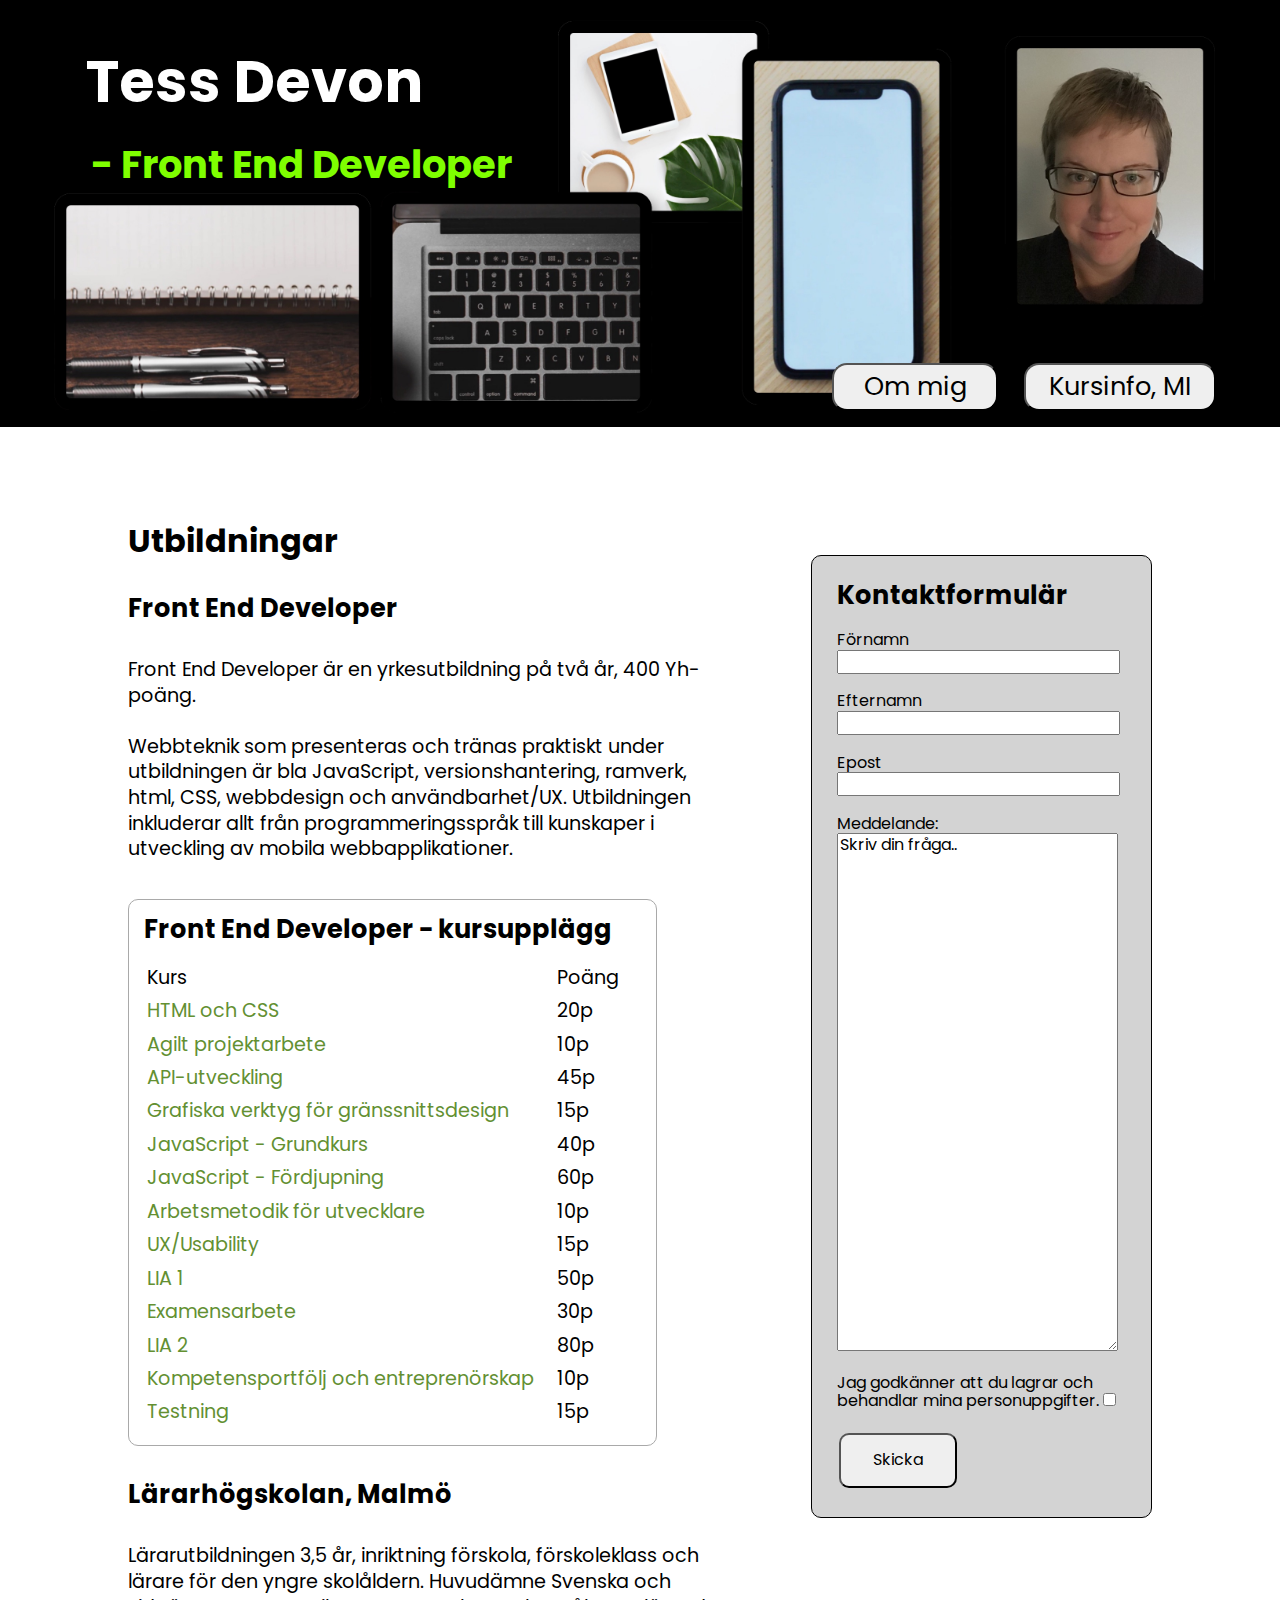
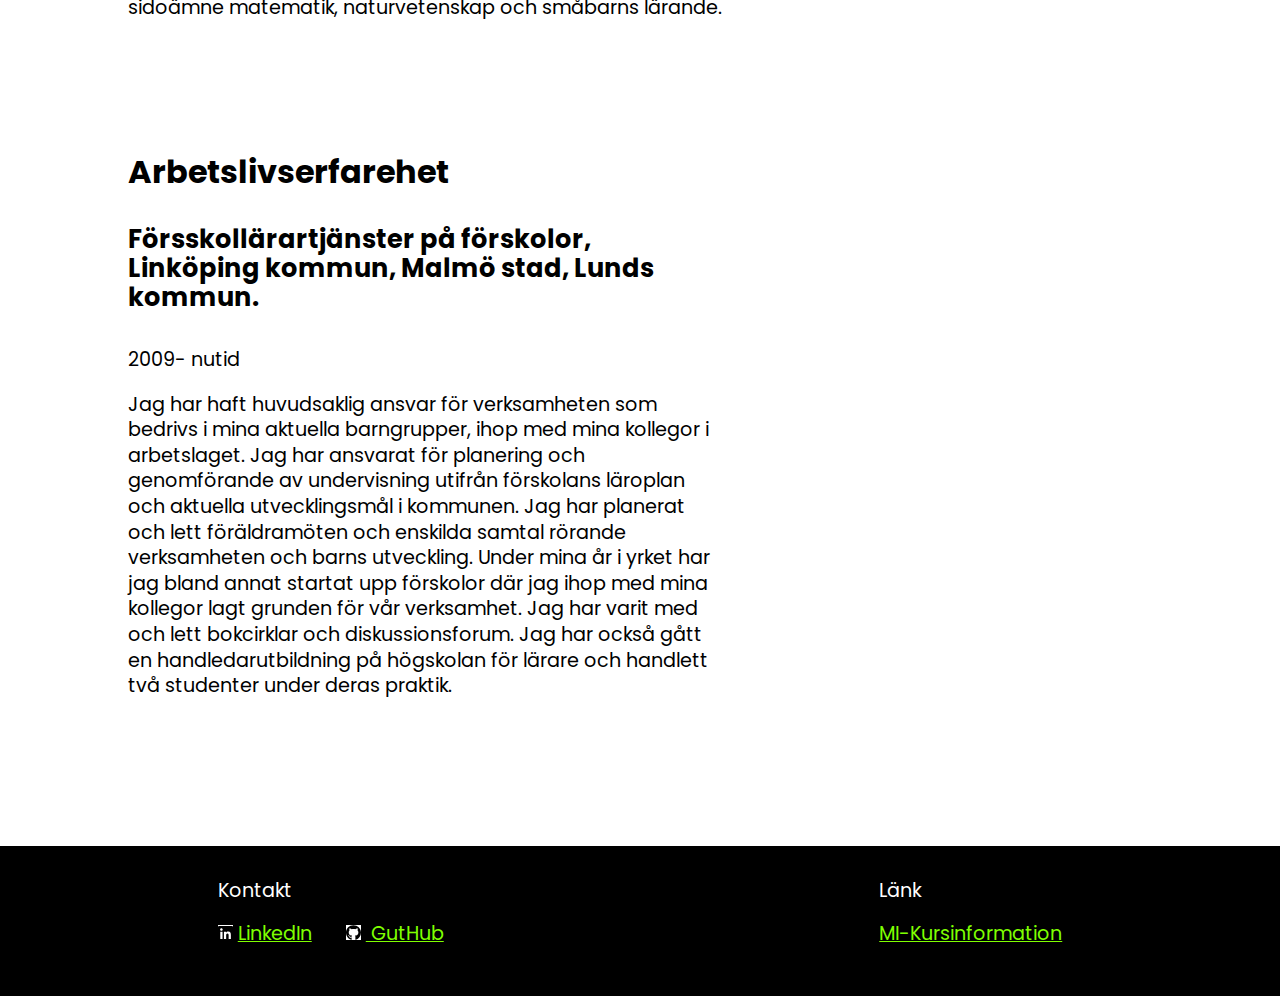
==== index.html @ 199be6f2 "My portfolio" ====
<!DOCTYPE html>
<html class="no-js" lang="sv" prefix="og: https://ogp.me/ns#">
  <head>
    <meta charset="utf-8">
    <title>Tess Devon - Front End Developer</title>
    <meta name="description" content="TessDevon-Front End Denveloper">
    <meta name="viewport" content="width=device-width, initial-scale=1">
    <meta name="robots" content="noindex,nofollow">

    <meta property="og:locale" content="sv">
    <meta property="og:title" content="Tess Devon - Front End Developer">
    <meta property="og:deskription" content="Front End Denveloper">
    <meta property="og:type" content="text">
    <!--<meta property="og:url" content="https://x.se">-->
    <meta property="og:image" content="img/TessDevonBanner1.jpg">

    <link rel="manifest" href="site.webmanifest">
    <link rel="apple-touch-icon" href="icon.png">
    <!-- Place favicon.ico in the root directory -->

    <link rel="stylesheet" href="css/main.css">

    <link rel="preconnect" href="https://fonts.googleapis.com">
    <link rel="preconnect" href="https://fonts.gstatic.com" crossorigin>
    <link rel="preconnect" href="https://fonts.googleapis.com">
    <link
      href="https://fonts.googleapis.com/css2?family=Poppins:ital,wght@0,100;0,200;0,400;0,600;1,200;1,300;1,400;1,600&display=swap"
      rel="stylesheet">
  </head>

  <body>
    <header>
      <div class="header_boarder">
        <h1>Tess Devon</h1>
        <h2 class="header_h2">- Front End Developer</h2>
      </div>
      <ul class="header_ul">
        <li>
          <form class="header_link1">
            <button class="header_button1" formaction="about.html">Om mig</button>
          </form>
        </li>
        <li>
          <form class="header_link2">
            <button class="header_button2" formaction="edu.html">Kursinfo, MI</button>
          </form>  
        </li>
      </ul>
    </header>
    <main class="grid-container">
      <section class="section_edu_work">
        <h3>Utbildningar</h3>
        <article>
          <h4>Front End Developer</h4>
          <p>
            Front End Developer är en yrkesutbildning på två år, 400 Yh-poäng.
            <br><br>
            Webbteknik som presenteras och tränas praktiskt under utbildningen
            är bla JavaScript, versionshantering, ramverk, html, CSS, webbdesign
            och användbarhet/UX. Utbildningen inkluderar allt från
            programmeringsspråk till kunskaper i utveckling av mobila
            webbapplikationer.
          </p>
          <br>
          <div class="table_div">
            <h4 class="table_h4">Front End Developer - kursupplägg</h4>
            <table>
              <thead>
                <tr class="thead_td">
                  <td>Kurs</td>
                  <td>Poäng</td>
                </tr>
              </thead>
              <tbody>
                <tr>
                  <td>
                    <a class="edu_links" href="edu.html#html">HTML och CSS</a>
                  </td>
                  <td>20p</td>
                </tr>
                <tr>
                  <td>
                    <a class="edu_links" href="edu.html#agilt"
                      >Agilt projektarbete</a
                    >
                  </td>
                  <td>10p</td>
                </tr>
                <tr>
                  <td>
                    <a class="edu_links" href="edu.html#api">API-utveckling</a>
                  </td>
                  <td>45p</td>
                </tr>
                <tr>
                  <td>
                    <a class="edu_links" href="edu.html#grafic"
                      >Grafiska verktyg för gränssnittsdesign</a
                    >
                  </td>
                  <td>15p</td>
                </tr>
                <tr>
                  <td>
                    <a class="edu_links" href="edu.html#java1"
                      >JavaScript - Grundkurs</a
                    >
                  </td>
                  <td>40p</td>
                </tr>
                <tr>
                  <td>
                    <a class="edu_links" href="edu.html#java2"
                      >JavaScript - Fördjupning</a
                    >
                  </td>
                  <td>60p</td>
                </tr>
                <tr>
                  <td>
                    <a class="edu_links" href="edu.html#methodology"
                      >Arbetsmetodik för utvecklare</a
                    >
                  </td>
                  <td>10p</td>
                </tr>
                <tr>
                  <td>
                    <a class="edu_links" href="edu.html#ux">UX/Usability</a>
                  </td>
                  <td>15p</td>
                </tr>
                <tr>
                  <td>
                    <a class="edu_links" href="edu.html#lia1">
                      LIA 1</a
                    ></td>
                  <td>50p</td>
                </tr>
                <tr>
                  <td>
                    <a class="edu_links" href="edu.html#exam">
                      Examensarbete</a
                      >
                  </td>
                  <td>30p</td>
                </tr>
                <tr>
                  <td><a class="edu_links" href="edu.html#lia2">
                    LIA 2</a
                    ></td>
                  <td>80p</td>
                </tr>
                <tr>
                  <td>
                    <a class="edu_links" href="edu.html#portfolio"
                      >Kompetensportfölj och entreprenörskap</a
                    >
                  </td>
                  <td>10p</td>
                </tr>
                <tr>
                  <td>
                    <a class="edu_links" href="edu.html#test">
                      Testning</a
                      >
                  </td>
                  <td>15p</td>
                </tr>
              </tbody>
            </table>
          </div>
          <br>
        </article>
        <article>
          <h4>Lärarhögskolan, Malmö</h4>
          <p>
            Lärarutbildningen 3,5 år, inriktning förskola, förskoleklass och
            lärare för den yngre skolåldern. Huvudämne Svenska och sidoämne
            matematik, naturvetenskap och småbarns lärande.
          </p>
        </article>
        <br>
        <h3>Arbetslivserfarehet</h3>
        <article>
          <h4>
            Försskollärartjänster på förskolor, Linköping kommun, Malmö stad,
            Lunds kommun.
          </h4>
          <p>2009- nutid</p>
          <p>
            Jag har haft huvudsaklig ansvar för verksamheten som bedrivs i mina
            aktuella barngrupper, ihop med mina kollegor i arbetslaget. Jag har
            ansvarat för planering och genomförande av undervisning utifrån
            förskolans läroplan och aktuella utvecklingsmål i kommunen. Jag har
            planerat och lett föräldramöten och enskilda samtal rörande
            verksamheten och barns utveckling. Under mina år i yrket har jag
            bland annat startat upp förskolor där jag ihop med mina kollegor
            lagt grunden för vår verksamhet. Jag har varit med och lett
            bokcirklar och diskussionsforum. Jag har också gått en
            handledarutbildning på högskolan för lärare och handlett två
            studenter under deras praktik.
          </p>
        </article>
      </section>

      <section class="contactform">
        <form action="x">
          <h2 class="form_h2">Kontaktformulär</h2>
          <label for="firstname">Förnamn</label><br>
          <input id="firstname" type="text" name="firstname" required>
          <br><br>
          <label for="surname">Efternamn</label> <br>
          <input id="surname" type="text" name="surname" required>
          <br><br>
          <label for="email">Epost</label> <br>
          <input id="email" type="email" name="email" required> <br><br>
          <label for="comment">Meddelande:</label> <br>
          <textarea id="comment" name="comment" required cols="20" rows="4">
Skriv din fråga..</textarea
          >
          <br><br>
          <label for="gdpr"
            >Jag godkänner att du lagrar och behandlar mina
            personuppgifter.</label
          >
          <input id="gdpr" type="checkbox" name="gdpr" required>
          <br><br>
          <input type="submit" value="Skicka">
        </form>
      </section>
    </main>

    <footer>
      <div>
        <p class="footer_text">Kontakt</p>
        <a
          id="linkedin"
          class="footer_link"
          href="https://www.linkedin.com/in/therese-hölén-420235251"
          >LinkedIn</a
        >
        <a 
          id="github"
          class="footer_link" href="https://github.com/TessDevon">
          GutHub</a
        >
      </div>

      <div>
        <p class="footer_text">Länk</p>
        <a
          class="footer_link"
          href="https://medieinstitutet.se/utbildningar/front-end-developer/"
          >MI-Kursinformation</a
        >
      </div>
    </footer>
  </body>
</html>
---- css/main.css ----
/*! normalize.css v8.0.1 | MIT License | github.com/necolas/normalize.css */html{line-height:1.15;-webkit-text-size-adjust:100%}body{margin:0}main{display:block}h1{font-size:2em;margin:.67em 0}hr{box-sizing:content-box;height:0;overflow:visible}pre{font-family:monospace,monospace;font-size:1em}a{background-color:rgba(0,0,0,0)}abbr[title]{border-bottom:none;text-decoration:underline;-webkit-text-decoration:underline dotted;text-decoration:underline dotted}b,strong{font-weight:bolder}code,kbd,samp{font-family:monospace,monospace;font-size:1em}small{font-size:80%}sub,sup{font-size:75%;line-height:0;position:relative;vertical-align:baseline}sub{bottom:-0.25em}sup{top:-0.5em}img{border-style:none}button,input,optgroup,select,textarea{font-family:inherit;font-size:100%;line-height:1.15;margin:0}button,input{overflow:visible}button,select{text-transform:none}button,[type=button],[type=reset],[type=submit]{-webkit-appearance:button}button::-moz-focus-inner,[type=button]::-moz-focus-inner,[type=reset]::-moz-focus-inner,[type=submit]::-moz-focus-inner{border-style:none;padding:0}button:-moz-focusring,[type=button]:-moz-focusring,[type=reset]:-moz-focusring,[type=submit]:-moz-focusring{outline:1px dotted ButtonText}fieldset{padding:.35em .75em .625em}legend{box-sizing:border-box;color:inherit;display:table;max-width:100%;padding:0;white-space:normal}progress{vertical-align:baseline}textarea{overflow:auto}[type=checkbox],[type=radio]{box-sizing:border-box;padding:0}[type=number]::-webkit-inner-spin-button,[type=number]::-webkit-outer-spin-button{height:auto}[type=search]{-webkit-appearance:textfield;outline-offset:-2px}[type=search]::-webkit-search-decoration{-webkit-appearance:none}::-webkit-file-upload-button{-webkit-appearance:button;font:inherit}details{display:block}summary{display:list-item}template{display:none}[hidden]{display:none}.about_backgound{margin:0px}.about_body{border:20px solid #000;font-family:"Poppins",sans-serif;width:80%;padding:5vw;margin:0px}.about_h2{font-size:8vw;top:0px;left:0px;margin:0}.aboutpic{width:70vw;height:auto}@media only screen and (min-width: 768px){.about_body{border:32px solid #000;display:flex;gap:5vw;width:83%}.aboutpic{width:50vw}}@media only screen and (min-width: 1200px){.aboutpic{width:30vw}.about_body{width:86.5%}}.edu_body{font-family:"Poppins",sans-serif;display:flex;position:relative;flex-direction:column}.edu_h2{background-color:#000;color:#fff;font-size:8vw;display:flex;position:relative;top:0;left:0;width:100%;padding-top:8%;padding-bottom:5%;margin-top:0;padding-left:8vw}.edu_h3{padding-top:7vw}.edu_section{margin-left:8vw;margin-right:8vw}.edu_section>h3{font-size:5.5vw}.edu_section>p{font-size:4vw;line-height:5vw}.edu_footer{background-color:#000;color:#fff;padding-bottom:3vw;margin-top:10vw;font-size:5vw;padding-left:8vw}.footer_edu_link{color:#7fff00;padding:15px;padding-left:0px;font-size:4vw;font-family:"Poppins",sans-serif}.edu_ul{font-size:3.5vw}@media only screen and (min-width: 768px){.edu_section{margin-left:15vw;margin-right:15vw}.edu_h2{font-size:5vw;text-align:center;padding-left:15vw}.edu_section>h3{font-size:4vw}.edu_section>p{font-size:2.5vw;line-height:3vw}.edu_footer{padding-left:15vw}.footer_edu_link{font-size:2vw}.edu_ul{font-size:2vw}}@media only screen and (min-width: 1200px){.edu_section{margin-left:30vw;margin-right:30vw}.edu_h2{font-size:3.5vw;text-align:center;padding-left:30vw}.edu_section>h3{font-size:2vw}.edu_section>p{font-size:1.5vw;line-height:2vw}.edu_footer{padding-left:30vw}.footer_edu_link{padding:5px;font-size:1.5vw}.footer_edu_text{margin-bottom:0}.edu_ul{font-size:1.2vw}}header{background-image:url("../img/TessDevonBanner1.jpg");aspect-ratio:20/9;background-size:cover;position:relative;top:0;display:flex}h1,.header_h2{color:#fff;font-family:"Poppins",sans-serif;position:relative}h1{font-size:6.5vw}.header_h2{font-size:5.3vw;color:#7fff00}.header_boarder{position:relative;top:0;left:5%}.header_button1{position:absolute;bottom:4vw;left:4vw;font-size:4vw}.header_button2{position:absolute;bottom:4vw;left:28vw;font-size:4vw}.header_ul{list-style:none;padding-left:15px}.header_link1{font-size:2vw;background-color:rgba(0,0,0,0);border:0px solid rgba(0,0,0,0)}.header_link2{font-size:2vw;background-color:rgba(0,0,0,0);border:0px solid rgba(0,0,0,0)}button{border-radius:15px;font-family:"Poppins",sans-serif;padding:7px}main{margin:0 10vw;font-family:"Poppins",sans-serif}h3{font-size:5vw;padding-top:5vw}h4{font-size:4vw}p{font-size:3.6vw;line-height:5vw}.section_edu_work{width:100%}.edu_links{text-decoration:none;color:#639032}.table_div{line-height:6.3vw;border:1px solid #a9a9a9;border-radius:10px;display:inline-block}.table_h4{margin:15px;margin-bottom:0;margin-right:20px;font-size:3.5vw}table{margin:15px}td{font-size:4vw}form{border:1px solid #000;border-radius:10px;padding:25px;background-color:#d3d3d3;margin-bottom:20vw;margin-top:50px}.form_h2{font-size:7vw;margin-top:0}input[type=submit]{padding:16px 32px;margin:4px 2px;border-radius:10px;cursor:pointer}input[type=email],input[type=text],textarea{width:95%}textarea{height:40vw}footer{background-color:#000;color:#fff;padding-top:1vw;padding-bottom:4vw;display:flex;flex-direction:row;justify-content:space-around;font-family:"Poppins",sans-serif}.footer_link{color:#7fff00;padding:25px;padding-right:5px;padding-left:15px;font-size:3.5vw;font-family:"Poppins",sans-serif}.footer_text{padding-left:15px}#linkedin::before{content:"";background-image:url(../img/linkedin.svg);background-size:15px;background-color:#fff;display:inline-block;width:15px;height:15px;margin-right:5px}#github::before{content:"";background-image:url(../img/github.svg);background-size:15px;background-color:#fff;display:inline-block;width:15px;height:15px;margin-right:5px}@media only screen and (min-width: 768px){header{background-image:url("../img/TessDevonBanner2.jpg");aspect-ratio:27/9}h1{top:2px;left:2%;font-size:4vw}.header_h2{top:6px;left:2%;font-size:3vw}.header_button1{bottom:5px;font-size:2vw;width:13vw;left:65vw}.header_button2{bottom:5px;left:80vw;font-size:2vw;width:15vw}.grid-container{display:grid;grid-template-columns:repeat(8, 1fr)}.section_edu_work{grid-column:1/span 4}.contactform{grid-column:6/span 3}h3{font-size:3.5vw}h4{font-size:3vw}p{font-size:2vw;line-height:3vw}.table_div{line-height:4.5vw}.table_h4{font-size:2.5vw}td{font-size:2vw}form{margin-top:10vw}.form_h2{font-size:2.5vw}.footer_link{padding:5px;font-size:1.8vw}.footer_text{font-size:1.8vw}footer{margin-top:10vw}}@media only screen and (min-width: 1200px){h1{top:10px;left:5%;font-size:4.5vw}.header_h2{top:0px;left:5%;margin:5px}.header_button1{bottom:1rem;right:15vw}.header_button2{bottom:1rem;right:1vw}.grid-container{grid-template-columns:repeat(12, 1fr)}.section_edu_work{grid-column:1/span 7}.contactform{grid-column:9/span 4}h3{font-size:2.5vw}h4{font-size:2vw}p{font-size:1.5vw;line-height:2vw}.table_div{line-height:2.3vw}.table_h4{font-size:2vw}td{font-size:1.5vw;padding-right:20px}.form_h2{font-size:2vw}.footer_link{padding:15px;font-size:1.5vw}.footer_text{font-size:1.5vw}}
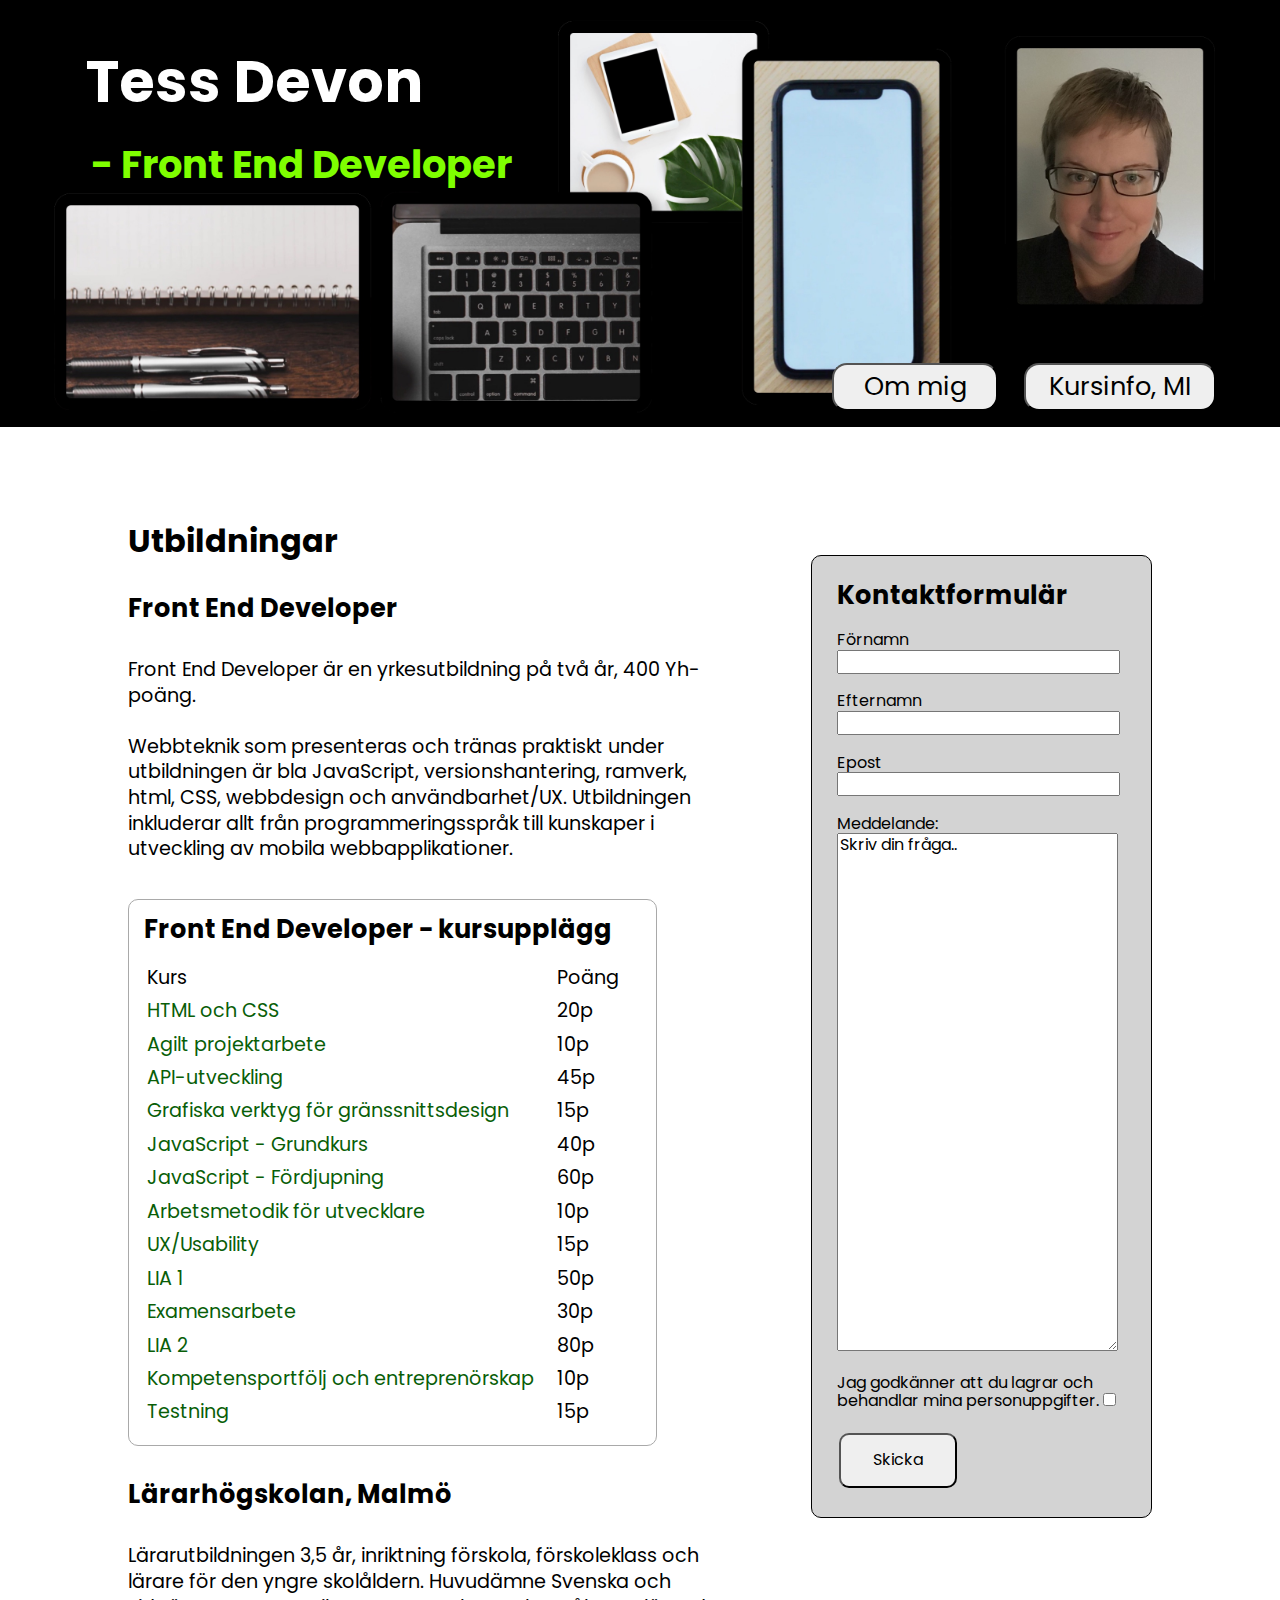
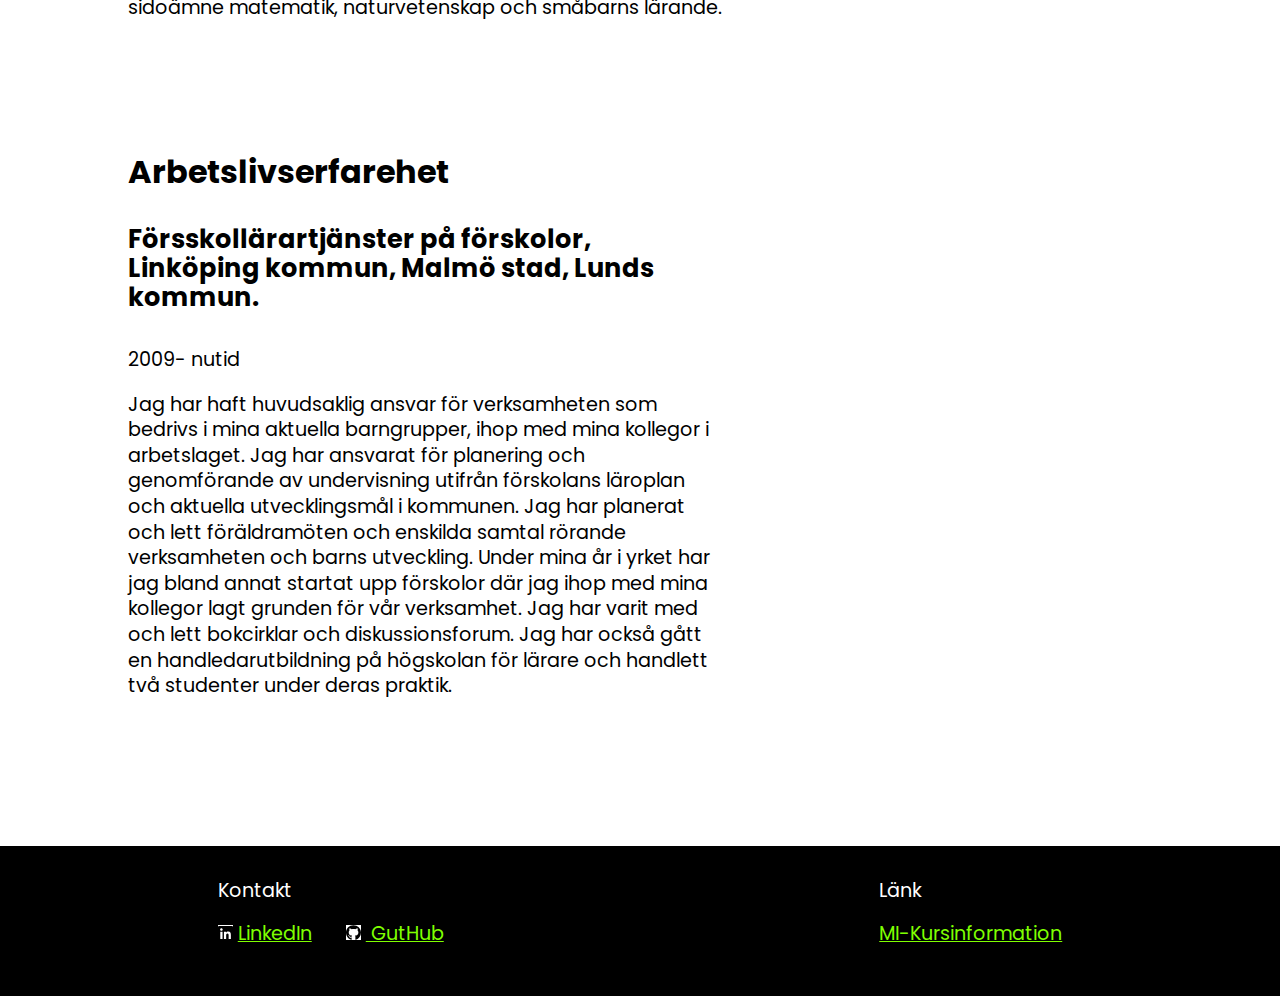
==== commit 8ea518c1: "Added metatag in head" ====
--- a/index.html
+++ b/index.html
@@ -11,7 +11,7 @@
     <meta property="og:title" content="Tess Devon - Front End Developer">
     <meta property="og:deskription" content="Front End Denveloper">
     <meta property="og:type" content="text">
-    <!--<meta property="og:url" content="https://x.se">-->
+    <meta property="og:url" content="https://tessdevon.github.io/Portfolio/">
     <meta property="og:image" content="img/TessDevonBanner1.jpg">
 
     <link rel="manifest" href="site.webmanifest">
--- a/css/main.css
+++ b/css/main.css
@@ -1 +1 @@
-/*! normalize.css v8.0.1 | MIT License | github.com/necolas/normalize.css */html{line-height:1.15;-webkit-text-size-adjust:100%}body{margin:0}main{display:block}h1{font-size:2em;margin:.67em 0}hr{box-sizing:content-box;height:0;overflow:visible}pre{font-family:monospace,monospace;font-size:1em}a{background-color:rgba(0,0,0,0)}abbr[title]{border-bottom:none;text-decoration:underline;-webkit-text-decoration:underline dotted;text-decoration:underline dotted}b,strong{font-weight:bolder}code,kbd,samp{font-family:monospace,monospace;font-size:1em}small{font-size:80%}sub,sup{font-size:75%;line-height:0;position:relative;vertical-align:baseline}sub{bottom:-0.25em}sup{top:-0.5em}img{border-style:none}button,input,optgroup,select,textarea{font-family:inherit;font-size:100%;line-height:1.15;margin:0}button,input{overflow:visible}button,select{text-transform:none}button,[type=button],[type=reset],[type=submit]{-webkit-appearance:button}button::-moz-focus-inner,[type=button]::-moz-focus-inner,[type=reset]::-moz-focus-inner,[type=submit]::-moz-focus-inner{border-style:none;padding:0}button:-moz-focusring,[type=button]:-moz-focusring,[type=reset]:-moz-focusring,[type=submit]:-moz-focusring{outline:1px dotted ButtonText}fieldset{padding:.35em .75em .625em}legend{box-sizing:border-box;color:inherit;display:table;max-width:100%;padding:0;white-space:normal}progress{vertical-align:baseline}textarea{overflow:auto}[type=checkbox],[type=radio]{box-sizing:border-box;padding:0}[type=number]::-webkit-inner-spin-button,[type=number]::-webkit-outer-spin-button{height:auto}[type=search]{-webkit-appearance:textfield;outline-offset:-2px}[type=search]::-webkit-search-decoration{-webkit-appearance:none}::-webkit-file-upload-button{-webkit-appearance:button;font:inherit}details{display:block}summary{display:list-item}template{display:none}[hidden]{display:none}.about_backgound{margin:0px}.about_body{border:20px solid #000;font-family:"Poppins",sans-serif;width:80%;padding:5vw;margin:0px}.about_h2{font-size:8vw;top:0px;left:0px;margin:0}.aboutpic{width:70vw;height:auto}@media only screen and (min-width: 768px){.about_body{border:32px solid #000;display:flex;gap:5vw;width:83%}.aboutpic{width:50vw}}@media only screen and (min-width: 1200px){.aboutpic{width:30vw}.about_body{width:86.5%}}.edu_body{font-family:"Poppins",sans-serif;display:flex;position:relative;flex-direction:column}.edu_h2{background-color:#000;color:#fff;font-size:8vw;display:flex;position:relative;top:0;left:0;width:100%;padding-top:8%;padding-bottom:5%;margin-top:0;padding-left:8vw}.edu_h3{padding-top:7vw}.edu_section{margin-left:8vw;margin-right:8vw}.edu_section>h3{font-size:5.5vw}.edu_section>p{font-size:4vw;line-height:5vw}.edu_footer{background-color:#000;color:#fff;padding-bottom:3vw;margin-top:10vw;font-size:5vw;padding-left:8vw}.footer_edu_link{color:#7fff00;padding:15px;padding-left:0px;font-size:4vw;font-family:"Poppins",sans-serif}.edu_ul{font-size:3.5vw}@media only screen and (min-width: 768px){.edu_section{margin-left:15vw;margin-right:15vw}.edu_h2{font-size:5vw;text-align:center;padding-left:15vw}.edu_section>h3{font-size:4vw}.edu_section>p{font-size:2.5vw;line-height:3vw}.edu_footer{padding-left:15vw}.footer_edu_link{font-size:2vw}.edu_ul{font-size:2vw}}@media only screen and (min-width: 1200px){.edu_section{margin-left:30vw;margin-right:30vw}.edu_h2{font-size:3.5vw;text-align:center;padding-left:30vw}.edu_section>h3{font-size:2vw}.edu_section>p{font-size:1.5vw;line-height:2vw}.edu_footer{padding-left:30vw}.footer_edu_link{padding:5px;font-size:1.5vw}.footer_edu_text{margin-bottom:0}.edu_ul{font-size:1.2vw}}header{background-image:url("../img/TessDevonBanner1.jpg");aspect-ratio:20/9;background-size:cover;position:relative;top:0;display:flex}h1,.header_h2{color:#fff;font-family:"Poppins",sans-serif;position:relative}h1{font-size:6.5vw}.header_h2{font-size:5.3vw;color:#7fff00}.header_boarder{position:relative;top:0;left:5%}.header_button1{position:absolute;bottom:4vw;left:4vw;font-size:4vw}.header_button2{position:absolute;bottom:4vw;left:28vw;font-size:4vw}.header_ul{list-style:none;padding-left:15px}.header_link1{font-size:2vw;background-color:rgba(0,0,0,0);border:0px solid rgba(0,0,0,0)}.header_link2{font-size:2vw;background-color:rgba(0,0,0,0);border:0px solid rgba(0,0,0,0)}button{border-radius:15px;font-family:"Poppins",sans-serif;padding:7px}main{margin:0 10vw;font-family:"Poppins",sans-serif}h3{font-size:5vw;padding-top:5vw}h4{font-size:4vw}p{font-size:3.6vw;line-height:5vw}.section_edu_work{width:100%}.edu_links{text-decoration:none;color:#639032}.table_div{line-height:6.3vw;border:1px solid #a9a9a9;border-radius:10px;display:inline-block}.table_h4{margin:15px;margin-bottom:0;margin-right:20px;font-size:3.5vw}table{margin:15px}td{font-size:4vw}form{border:1px solid #000;border-radius:10px;padding:25px;background-color:#d3d3d3;margin-bottom:20vw;margin-top:50px}.form_h2{font-size:7vw;margin-top:0}input[type=submit]{padding:16px 32px;margin:4px 2px;border-radius:10px;cursor:pointer}input[type=email],input[type=text],textarea{width:95%}textarea{height:40vw}footer{background-color:#000;color:#fff;padding-top:1vw;padding-bottom:4vw;display:flex;flex-direction:row;justify-content:space-around;font-family:"Poppins",sans-serif}.footer_link{color:#7fff00;padding:25px;padding-right:5px;padding-left:15px;font-size:3.5vw;font-family:"Poppins",sans-serif}.footer_text{padding-left:15px}#linkedin::before{content:"";background-image:url(../img/linkedin.svg);background-size:15px;background-color:#fff;display:inline-block;width:15px;height:15px;margin-right:5px}#github::before{content:"";background-image:url(../img/github.svg);background-size:15px;background-color:#fff;display:inline-block;width:15px;height:15px;margin-right:5px}@media only screen and (min-width: 768px){header{background-image:url("../img/TessDevonBanner2.jpg");aspect-ratio:27/9}h1{top:2px;left:2%;font-size:4vw}.header_h2{top:6px;left:2%;font-size:3vw}.header_button1{bottom:5px;font-size:2vw;width:13vw;left:65vw}.header_button2{bottom:5px;left:80vw;font-size:2vw;width:15vw}.grid-container{display:grid;grid-template-columns:repeat(8, 1fr)}.section_edu_work{grid-column:1/span 4}.contactform{grid-column:6/span 3}h3{font-size:3.5vw}h4{font-size:3vw}p{font-size:2vw;line-height:3vw}.table_div{line-height:4.5vw}.table_h4{font-size:2.5vw}td{font-size:2vw}form{margin-top:10vw}.form_h2{font-size:2.5vw}.footer_link{padding:5px;font-size:1.8vw}.footer_text{font-size:1.8vw}footer{margin-top:10vw}}@media only screen and (min-width: 1200px){h1{top:10px;left:5%;font-size:4.5vw}.header_h2{top:0px;left:5%;margin:5px}.header_button1{bottom:1rem;right:15vw}.header_button2{bottom:1rem;right:1vw}.grid-container{grid-template-columns:repeat(12, 1fr)}.section_edu_work{grid-column:1/span 7}.contactform{grid-column:9/span 4}h3{font-size:2.5vw}h4{font-size:2vw}p{font-size:1.5vw;line-height:2vw}.table_div{line-height:2.3vw}.table_h4{font-size:2vw}td{font-size:1.5vw;padding-right:20px}.form_h2{font-size:2vw}.footer_link{padding:15px;font-size:1.5vw}.footer_text{font-size:1.5vw}}+/*! normalize.css v8.0.1 | MIT License | github.com/necolas/normalize.css */html{line-height:1.15;-webkit-text-size-adjust:100%}body{margin:0}main{display:block}h1{font-size:2em;margin:.67em 0}hr{box-sizing:content-box;height:0;overflow:visible}pre{font-family:monospace,monospace;font-size:1em}a{background-color:rgba(0,0,0,0)}abbr[title]{border-bottom:none;text-decoration:underline;-webkit-text-decoration:underline dotted;text-decoration:underline dotted}b,strong{font-weight:bolder}code,kbd,samp{font-family:monospace,monospace;font-size:1em}small{font-size:80%}sub,sup{font-size:75%;line-height:0;position:relative;vertical-align:baseline}sub{bottom:-0.25em}sup{top:-0.5em}img{border-style:none}button,input,optgroup,select,textarea{font-family:inherit;font-size:100%;line-height:1.15;margin:0}button,input{overflow:visible}button,select{text-transform:none}button,[type=button],[type=reset],[type=submit]{-webkit-appearance:button}button::-moz-focus-inner,[type=button]::-moz-focus-inner,[type=reset]::-moz-focus-inner,[type=submit]::-moz-focus-inner{border-style:none;padding:0}button:-moz-focusring,[type=button]:-moz-focusring,[type=reset]:-moz-focusring,[type=submit]:-moz-focusring{outline:1px dotted ButtonText}fieldset{padding:.35em .75em .625em}legend{box-sizing:border-box;color:inherit;display:table;max-width:100%;padding:0;white-space:normal}progress{vertical-align:baseline}textarea{overflow:auto}[type=checkbox],[type=radio]{box-sizing:border-box;padding:0}[type=number]::-webkit-inner-spin-button,[type=number]::-webkit-outer-spin-button{height:auto}[type=search]{-webkit-appearance:textfield;outline-offset:-2px}[type=search]::-webkit-search-decoration{-webkit-appearance:none}::-webkit-file-upload-button{-webkit-appearance:button;font:inherit}details{display:block}summary{display:list-item}template{display:none}[hidden]{display:none}.about_backgound{margin:0px}.about_body{border:20px solid #000;font-family:"Poppins",sans-serif;width:80%;padding:5vw;margin:0px}.about_h2{font-size:8vw;top:0px;left:0px;margin:0}.aboutpic{width:70vw;height:auto}@media only screen and (min-width: 768px){.about_body{border:32px solid #000;display:flex;gap:5vw;width:83%}.aboutpic{width:50vw}}@media only screen and (min-width: 1200px){.aboutpic{width:30vw}.about_body{width:86.5%}}.edu_body{font-family:"Poppins",sans-serif;display:flex;position:relative;flex-direction:column}.edu_h2{background-color:#000;color:#fff;font-size:8vw;display:flex;position:relative;top:0;left:0;width:100%;padding-top:8%;padding-bottom:5%;margin-top:0;padding-left:8vw}.edu_h3{padding-top:7vw}.edu_section{margin-left:8vw;margin-right:8vw}.edu_section>h3{font-size:5.5vw}.edu_section>p{font-size:4vw;line-height:5vw}.edu_footer{background-color:#000;color:#fff;padding-bottom:3vw;margin-top:10vw;font-size:5vw;padding-left:8vw}.footer_edu_link{color:#7fff00;padding:15px;padding-left:0px;font-size:4vw;font-family:"Poppins",sans-serif}.edu_ul{font-size:3.5vw}@media only screen and (min-width: 768px){.edu_section{margin-left:15vw;margin-right:15vw}.edu_h2{font-size:5vw;text-align:center;padding-left:15vw}.edu_section>h3{font-size:4vw}.edu_section>p{font-size:2.5vw;line-height:3vw}.edu_footer{padding-left:15vw}.footer_edu_link{font-size:2vw}.edu_ul{font-size:2vw}}@media only screen and (min-width: 1200px){.edu_section{margin-left:30vw;margin-right:30vw}.edu_h2{font-size:3.5vw;text-align:center;padding-left:30vw}.edu_section>h3{font-size:2vw}.edu_section>p{font-size:1.5vw;line-height:2vw}.edu_footer{padding-left:30vw}.footer_edu_link{padding:5px;font-size:1.5vw}.footer_edu_text{margin-bottom:0}.edu_ul{font-size:1.2vw}}header{background-image:url("../img/TessDevonBanner1.jpg");aspect-ratio:20/9;background-size:cover;position:relative;top:0;display:flex}h1,.header_h2{color:#fff;font-family:"Poppins",sans-serif;position:relative}h1{font-size:6.5vw}.header_h2{font-size:5.3vw;color:#7fff00}.header_boarder{position:relative;top:0;left:5%}.header_button1{position:absolute;bottom:4vw;left:4vw;font-size:4vw}.header_button2{position:absolute;bottom:4vw;left:28vw;font-size:4vw}.header_ul{list-style:none;padding-left:15px}.header_link1{font-size:2vw;background-color:rgba(0,0,0,0);border:0px solid rgba(0,0,0,0)}.header_link2{font-size:2vw;background-color:rgba(0,0,0,0);border:0px solid rgba(0,0,0,0)}button{border-radius:15px;font-family:"Poppins",sans-serif;padding:7px}main{margin:0 10vw;font-family:"Poppins",sans-serif}h3{font-size:5vw;padding-top:5vw}h4{font-size:4vw}p{font-size:3.6vw;line-height:5vw}.section_edu_work{width:100%}.edu_links{text-decoration:none;color:#095e08}.table_div{line-height:6.3vw;border:1px solid #a9a9a9;border-radius:10px;display:inline-block}.table_h4{margin:15px;margin-bottom:0;margin-right:20px;font-size:3.5vw}table{margin:15px}td{font-size:4vw}form{border:1px solid #000;border-radius:10px;padding:25px;background-color:#d3d3d3;margin-bottom:20vw;margin-top:50px}.form_h2{font-size:7vw;margin-top:0}input[type=submit]{padding:16px 32px;margin:4px 2px;border-radius:10px;cursor:pointer}input[type=email],input[type=text],textarea{width:95%}textarea{height:40vw}footer{background-color:#000;color:#fff;padding-top:1vw;padding-bottom:4vw;display:flex;flex-direction:row;justify-content:space-around;font-family:"Poppins",sans-serif}.footer_link{color:#7fff00;padding:25px;padding-right:5px;padding-left:15px;font-size:3.5vw;font-family:"Poppins",sans-serif}.footer_text{padding-left:15px}#linkedin::before{content:"";background-image:url(../img/linkedin.svg);background-size:15px;background-color:#fff;display:inline-block;width:15px;height:15px;margin-right:5px}#github::before{content:"";background-image:url(../img/github.svg);background-size:15px;background-color:#fff;display:inline-block;width:15px;height:15px;margin-right:5px}@media only screen and (min-width: 768px){header{background-image:url("../img/TessDevonBanner2.jpg");aspect-ratio:27/9}h1{top:2px;left:2%;font-size:4vw}.header_h2{top:6px;left:2%;font-size:3vw}.header_button1{bottom:5px;font-size:2vw;width:13vw;left:65vw}.header_button2{bottom:5px;left:80vw;font-size:2vw;width:15vw}.grid-container{display:grid;grid-template-columns:repeat(8, 1fr)}.section_edu_work{grid-column:1/span 4}.contactform{grid-column:6/span 3}h3{font-size:3.5vw}h4{font-size:3vw}p{font-size:2vw;line-height:3vw}.table_div{line-height:4.5vw}.table_h4{font-size:2.5vw}td{font-size:2vw}form{margin-top:10vw}.form_h2{font-size:2.5vw}.footer_link{padding:5px;font-size:1.8vw}.footer_text{font-size:1.8vw}footer{margin-top:10vw}}@media only screen and (min-width: 1200px){h1{top:10px;left:5%;font-size:4.5vw}.header_h2{top:0px;left:5%;margin:5px}.header_button1{bottom:1rem;right:15vw}.header_button2{bottom:1rem;right:1vw}.grid-container{grid-template-columns:repeat(12, 1fr)}.section_edu_work{grid-column:1/span 7}.contactform{grid-column:9/span 4}h3{font-size:2.5vw}h4{font-size:2vw}p{font-size:1.5vw;line-height:2vw}.table_div{line-height:2.3vw}.table_h4{font-size:2vw}td{font-size:1.5vw;padding-right:20px}.form_h2{font-size:2vw}.footer_link{padding:15px;font-size:1.5vw}.footer_text{font-size:1.5vw}}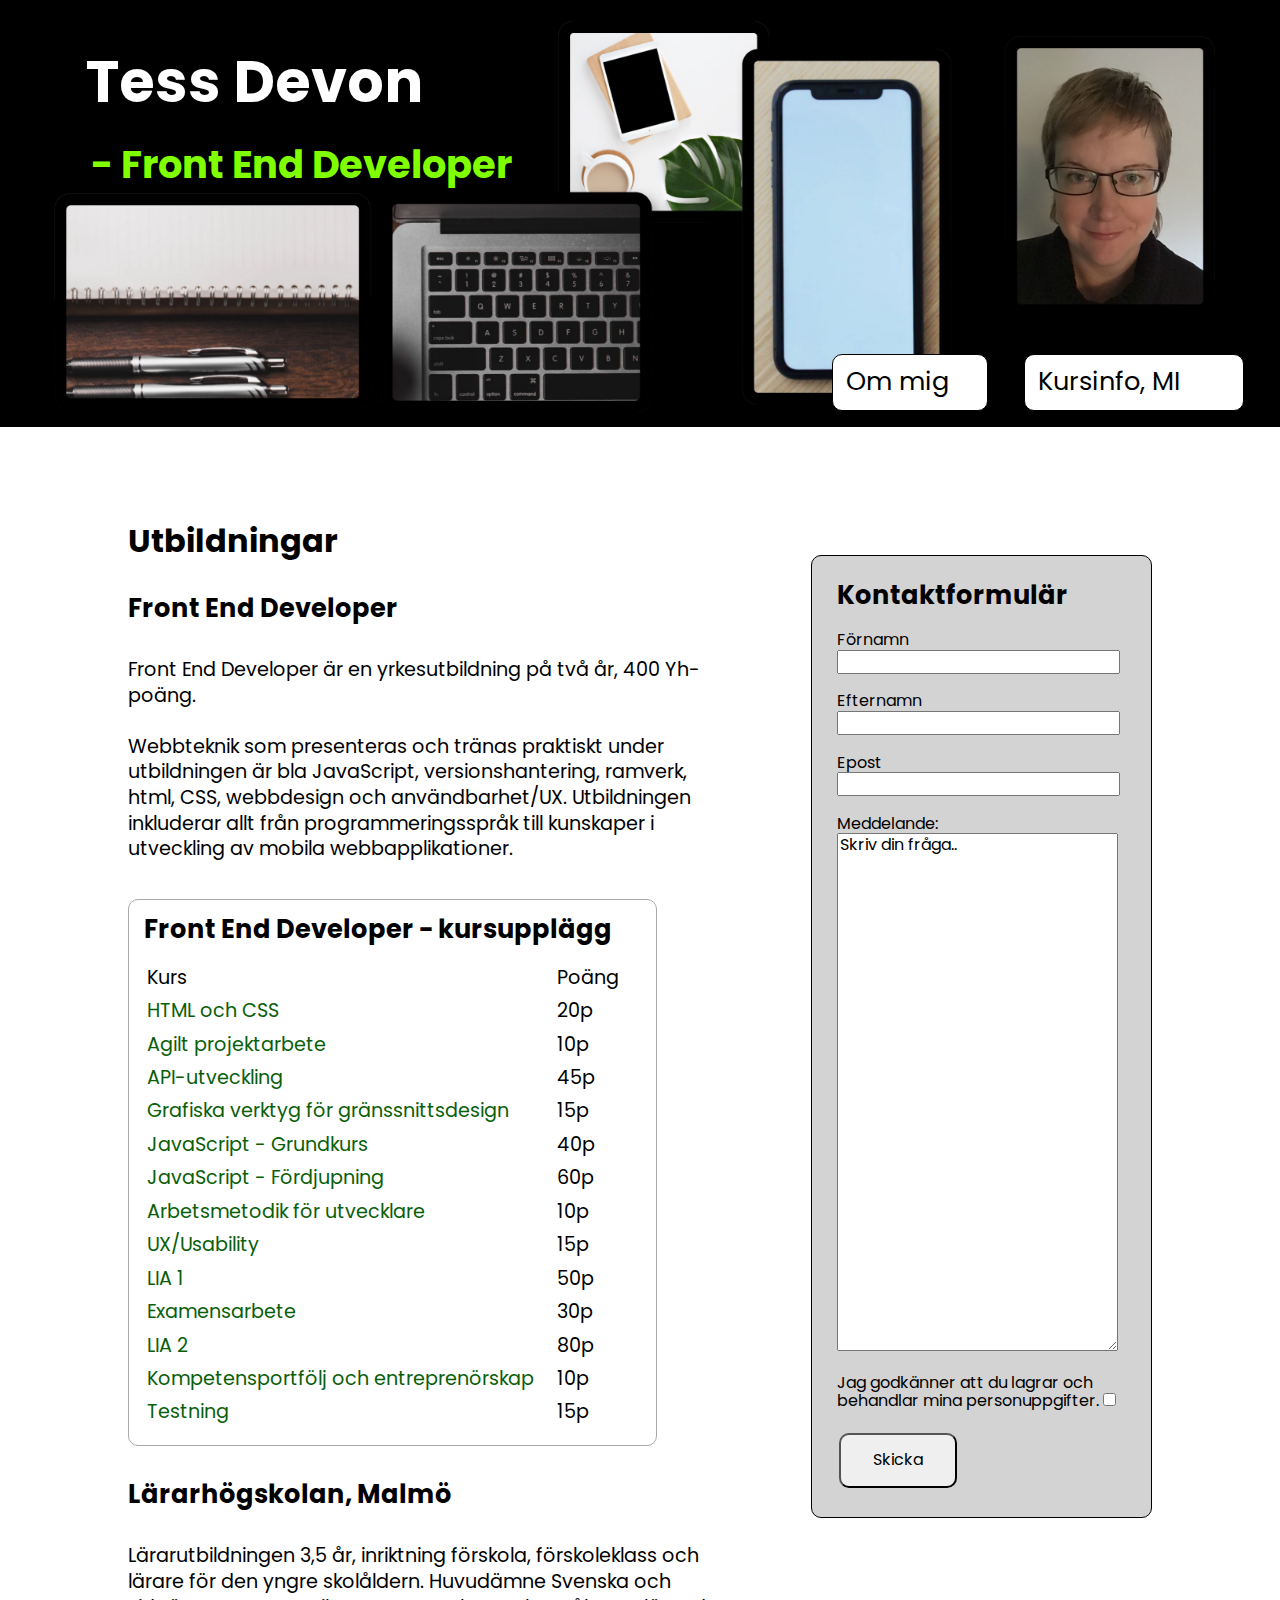
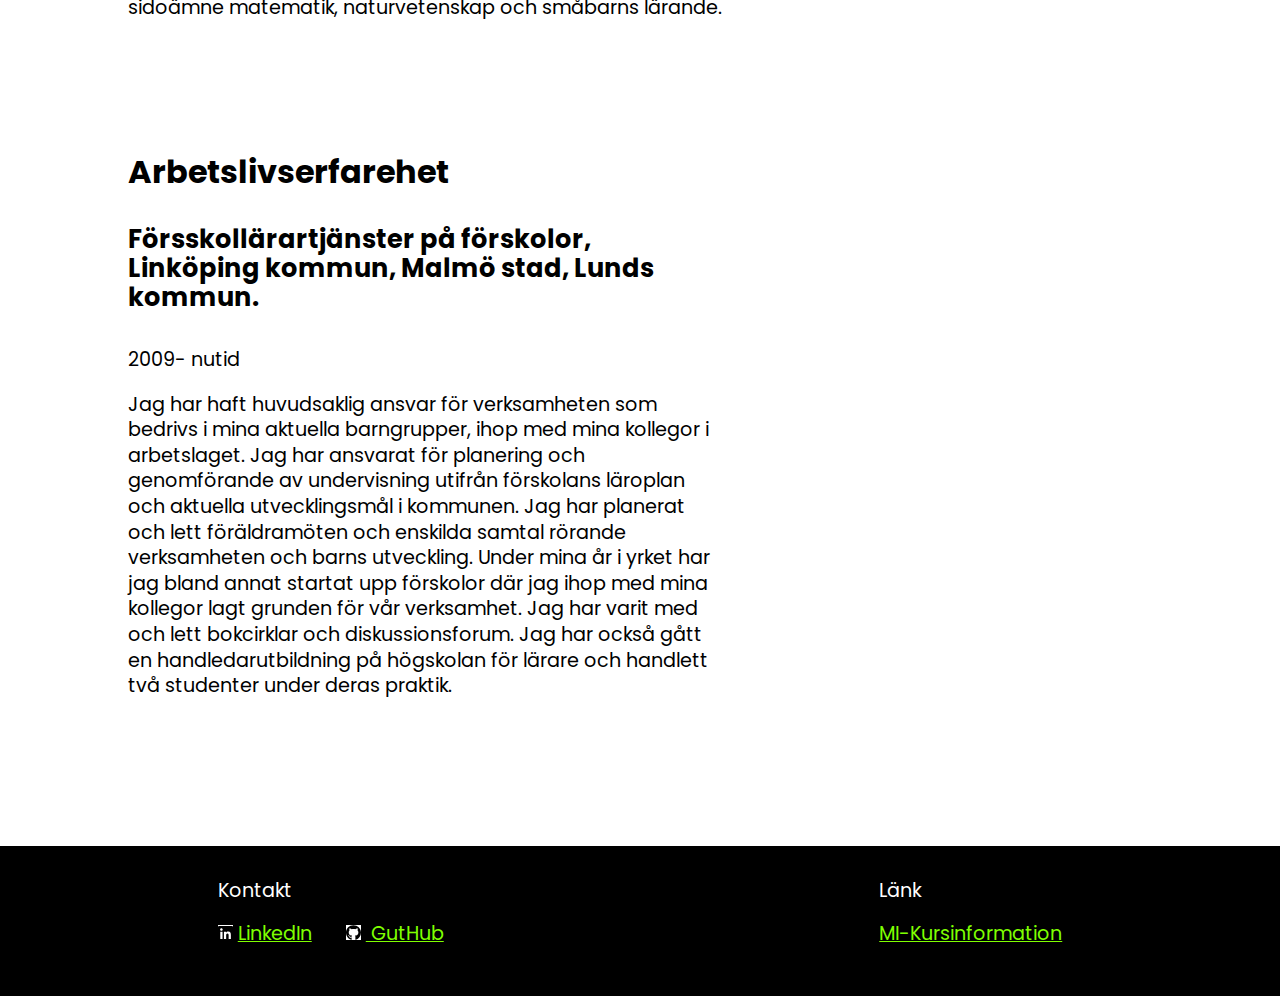
==== commit 329d9d5c: "Fixed button in header again." ====
--- a/index.html
+++ b/index.html
@@ -36,14 +36,10 @@
       </div>
       <ul class="header_ul">
         <li>
-          <form class="header_link1">
-            <button class="header_button1" formaction="about.html">Om mig</button>
-          </form>
+          <a class="header_button1" href="about.html">Om mig</a> 
         </li>
         <li>
-          <form class="header_link2">
-            <button class="header_button2" formaction="edu.html">Kursinfo, MI</button>
-          </form>  
+          <a class="header_button2" href="edu.html">Kursinfo, MI</a>
         </li>
       </ul>
     </header>
--- a/css/main.css
+++ b/css/main.css
@@ -1 +1 @@
-/*! normalize.css v8.0.1 | MIT License | github.com/necolas/normalize.css */html{line-height:1.15;-webkit-text-size-adjust:100%}body{margin:0}main{display:block}h1{font-size:2em;margin:.67em 0}hr{box-sizing:content-box;height:0;overflow:visible}pre{font-family:monospace,monospace;font-size:1em}a{background-color:rgba(0,0,0,0)}abbr[title]{border-bottom:none;text-decoration:underline;-webkit-text-decoration:underline dotted;text-decoration:underline dotted}b,strong{font-weight:bolder}code,kbd,samp{font-family:monospace,monospace;font-size:1em}small{font-size:80%}sub,sup{font-size:75%;line-height:0;position:relative;vertical-align:baseline}sub{bottom:-0.25em}sup{top:-0.5em}img{border-style:none}button,input,optgroup,select,textarea{font-family:inherit;font-size:100%;line-height:1.15;margin:0}button,input{overflow:visible}button,select{text-transform:none}button,[type=button],[type=reset],[type=submit]{-webkit-appearance:button}button::-moz-focus-inner,[type=button]::-moz-focus-inner,[type=reset]::-moz-focus-inner,[type=submit]::-moz-focus-inner{border-style:none;padding:0}button:-moz-focusring,[type=button]:-moz-focusring,[type=reset]:-moz-focusring,[type=submit]:-moz-focusring{outline:1px dotted ButtonText}fieldset{padding:.35em .75em .625em}legend{box-sizing:border-box;color:inherit;display:table;max-width:100%;padding:0;white-space:normal}progress{vertical-align:baseline}textarea{overflow:auto}[type=checkbox],[type=radio]{box-sizing:border-box;padding:0}[type=number]::-webkit-inner-spin-button,[type=number]::-webkit-outer-spin-button{height:auto}[type=search]{-webkit-appearance:textfield;outline-offset:-2px}[type=search]::-webkit-search-decoration{-webkit-appearance:none}::-webkit-file-upload-button{-webkit-appearance:button;font:inherit}details{display:block}summary{display:list-item}template{display:none}[hidden]{display:none}.about_backgound{margin:0px}.about_body{border:20px solid #000;font-family:"Poppins",sans-serif;width:80%;padding:5vw;margin:0px}.about_h2{font-size:8vw;top:0px;left:0px;margin:0}.aboutpic{width:70vw;height:auto}@media only screen and (min-width: 768px){.about_body{border:32px solid #000;display:flex;gap:5vw;width:83%}.aboutpic{width:50vw}}@media only screen and (min-width: 1200px){.aboutpic{width:30vw}.about_body{width:86.5%}}.edu_body{font-family:"Poppins",sans-serif;display:flex;position:relative;flex-direction:column}.edu_h2{background-color:#000;color:#fff;font-size:8vw;display:flex;position:relative;top:0;left:0;width:100%;padding-top:8%;padding-bottom:5%;margin-top:0;padding-left:8vw}.edu_h3{padding-top:7vw}.edu_section{margin-left:8vw;margin-right:8vw}.edu_section>h3{font-size:5.5vw}.edu_section>p{font-size:4vw;line-height:5vw}.edu_footer{background-color:#000;color:#fff;padding-bottom:3vw;margin-top:10vw;font-size:5vw;padding-left:8vw}.footer_edu_link{color:#7fff00;padding:15px;padding-left:0px;font-size:4vw;font-family:"Poppins",sans-serif}.edu_ul{font-size:3.5vw}@media only screen and (min-width: 768px){.edu_section{margin-left:15vw;margin-right:15vw}.edu_h2{font-size:5vw;text-align:center;padding-left:15vw}.edu_section>h3{font-size:4vw}.edu_section>p{font-size:2.5vw;line-height:3vw}.edu_footer{padding-left:15vw}.footer_edu_link{font-size:2vw}.edu_ul{font-size:2vw}}@media only screen and (min-width: 1200px){.edu_section{margin-left:30vw;margin-right:30vw}.edu_h2{font-size:3.5vw;text-align:center;padding-left:30vw}.edu_section>h3{font-size:2vw}.edu_section>p{font-size:1.5vw;line-height:2vw}.edu_footer{padding-left:30vw}.footer_edu_link{padding:5px;font-size:1.5vw}.footer_edu_text{margin-bottom:0}.edu_ul{font-size:1.2vw}}header{background-image:url("../img/TessDevonBanner1.jpg");aspect-ratio:20/9;background-size:cover;position:relative;top:0;display:flex}h1,.header_h2{color:#fff;font-family:"Poppins",sans-serif;position:relative}h1{font-size:6.5vw}.header_h2{font-size:5.3vw;color:#7fff00}.header_boarder{position:relative;top:0;left:5%}.header_button1{position:absolute;bottom:4vw;left:4vw;font-size:4vw}.header_button2{position:absolute;bottom:4vw;left:28vw;font-size:4vw}.header_ul{list-style:none;padding-left:15px}.header_link1{font-size:2vw;background-color:rgba(0,0,0,0);border:0px solid rgba(0,0,0,0)}.header_link2{font-size:2vw;background-color:rgba(0,0,0,0);border:0px solid rgba(0,0,0,0)}button{border-radius:15px;font-family:"Poppins",sans-serif;padding:7px}main{margin:0 10vw;font-family:"Poppins",sans-serif}h3{font-size:5vw;padding-top:5vw}h4{font-size:4vw}p{font-size:3.6vw;line-height:5vw}.section_edu_work{width:100%}.edu_links{text-decoration:none;color:#095e08}.table_div{line-height:6.3vw;border:1px solid #a9a9a9;border-radius:10px;display:inline-block}.table_h4{margin:15px;margin-bottom:0;margin-right:20px;font-size:3.5vw}table{margin:15px}td{font-size:4vw}form{border:1px solid #000;border-radius:10px;padding:25px;background-color:#d3d3d3;margin-bottom:20vw;margin-top:50px}.form_h2{font-size:7vw;margin-top:0}input[type=submit]{padding:16px 32px;margin:4px 2px;border-radius:10px;cursor:pointer}input[type=email],input[type=text],textarea{width:95%}textarea{height:40vw}footer{background-color:#000;color:#fff;padding-top:1vw;padding-bottom:4vw;display:flex;flex-direction:row;justify-content:space-around;font-family:"Poppins",sans-serif}.footer_link{color:#7fff00;padding:25px;padding-right:5px;padding-left:15px;font-size:3.5vw;font-family:"Poppins",sans-serif}.footer_text{padding-left:15px}#linkedin::before{content:"";background-image:url(../img/linkedin.svg);background-size:15px;background-color:#fff;display:inline-block;width:15px;height:15px;margin-right:5px}#github::before{content:"";background-image:url(../img/github.svg);background-size:15px;background-color:#fff;display:inline-block;width:15px;height:15px;margin-right:5px}@media only screen and (min-width: 768px){header{background-image:url("../img/TessDevonBanner2.jpg");aspect-ratio:27/9}h1{top:2px;left:2%;font-size:4vw}.header_h2{top:6px;left:2%;font-size:3vw}.header_button1{bottom:5px;font-size:2vw;width:13vw;left:65vw}.header_button2{bottom:5px;left:80vw;font-size:2vw;width:15vw}.grid-container{display:grid;grid-template-columns:repeat(8, 1fr)}.section_edu_work{grid-column:1/span 4}.contactform{grid-column:6/span 3}h3{font-size:3.5vw}h4{font-size:3vw}p{font-size:2vw;line-height:3vw}.table_div{line-height:4.5vw}.table_h4{font-size:2.5vw}td{font-size:2vw}form{margin-top:10vw}.form_h2{font-size:2.5vw}.footer_link{padding:5px;font-size:1.8vw}.footer_text{font-size:1.8vw}footer{margin-top:10vw}}@media only screen and (min-width: 1200px){h1{top:10px;left:5%;font-size:4.5vw}.header_h2{top:0px;left:5%;margin:5px}.header_button1{bottom:1rem;right:15vw}.header_button2{bottom:1rem;right:1vw}.grid-container{grid-template-columns:repeat(12, 1fr)}.section_edu_work{grid-column:1/span 7}.contactform{grid-column:9/span 4}h3{font-size:2.5vw}h4{font-size:2vw}p{font-size:1.5vw;line-height:2vw}.table_div{line-height:2.3vw}.table_h4{font-size:2vw}td{font-size:1.5vw;padding-right:20px}.form_h2{font-size:2vw}.footer_link{padding:15px;font-size:1.5vw}.footer_text{font-size:1.5vw}}+/*! normalize.css v8.0.1 | MIT License | github.com/necolas/normalize.css */html{line-height:1.15;-webkit-text-size-adjust:100%}body{margin:0}main{display:block}h1{font-size:2em;margin:.67em 0}hr{box-sizing:content-box;height:0;overflow:visible}pre{font-family:monospace,monospace;font-size:1em}a{background-color:rgba(0,0,0,0)}abbr[title]{border-bottom:none;text-decoration:underline;-webkit-text-decoration:underline dotted;text-decoration:underline dotted}b,strong{font-weight:bolder}code,kbd,samp{font-family:monospace,monospace;font-size:1em}small{font-size:80%}sub,sup{font-size:75%;line-height:0;position:relative;vertical-align:baseline}sub{bottom:-0.25em}sup{top:-0.5em}img{border-style:none}button,input,optgroup,select,textarea{font-family:inherit;font-size:100%;line-height:1.15;margin:0}button,input{overflow:visible}button,select{text-transform:none}button,[type=button],[type=reset],[type=submit]{-webkit-appearance:button}button::-moz-focus-inner,[type=button]::-moz-focus-inner,[type=reset]::-moz-focus-inner,[type=submit]::-moz-focus-inner{border-style:none;padding:0}button:-moz-focusring,[type=button]:-moz-focusring,[type=reset]:-moz-focusring,[type=submit]:-moz-focusring{outline:1px dotted ButtonText}fieldset{padding:.35em .75em .625em}legend{box-sizing:border-box;color:inherit;display:table;max-width:100%;padding:0;white-space:normal}progress{vertical-align:baseline}textarea{overflow:auto}[type=checkbox],[type=radio]{box-sizing:border-box;padding:0}[type=number]::-webkit-inner-spin-button,[type=number]::-webkit-outer-spin-button{height:auto}[type=search]{-webkit-appearance:textfield;outline-offset:-2px}[type=search]::-webkit-search-decoration{-webkit-appearance:none}::-webkit-file-upload-button{-webkit-appearance:button;font:inherit}details{display:block}summary{display:list-item}template{display:none}[hidden]{display:none}.about_backgound{margin:0px}.about_body{border:20px solid #000;font-family:"Poppins",sans-serif;width:80%;padding:5vw;margin:0px}.about_h2{font-size:8vw;top:0px;left:0px;margin:0}.aboutpic{width:70vw;height:auto}@media only screen and (min-width: 768px){.about_body{border:32px solid #000;display:flex;gap:5vw;width:83%}.aboutpic{width:50vw}}@media only screen and (min-width: 1200px){.aboutpic{width:30vw}.about_body{width:86.5%}}.edu_body{font-family:"Poppins",sans-serif;display:flex;position:relative;flex-direction:column}.edu_h2{background-color:#000;color:#fff;font-size:8vw;display:flex;position:relative;top:0;left:0;width:100%;padding-top:8%;padding-bottom:5%;margin-top:0;padding-left:8vw}.edu_h3{padding-top:7vw}.edu_section{margin-left:8vw;margin-right:8vw}.edu_section>h3{font-size:5.5vw}.edu_section>p{font-size:4vw;line-height:5vw}.edu_footer{background-color:#000;color:#fff;padding-bottom:3vw;margin-top:10vw;font-size:5vw;padding-left:8vw}.footer_edu_link{color:#7fff00;padding:15px;padding-left:0px;font-size:4vw;font-family:"Poppins",sans-serif}.edu_ul{font-size:3.5vw}@media only screen and (min-width: 768px){.edu_section{margin-left:15vw;margin-right:15vw}.edu_h2{font-size:5vw;text-align:center;padding-left:15vw}.edu_section>h3{font-size:4vw}.edu_section>p{font-size:2.5vw;line-height:3vw}.edu_footer{padding-left:15vw}.footer_edu_link{font-size:2vw}.edu_ul{font-size:2vw}}@media only screen and (min-width: 1200px){.edu_section{margin-left:30vw;margin-right:30vw}.edu_h2{font-size:3.5vw;text-align:center;padding-left:30vw}.edu_section>h3{font-size:2vw}.edu_section>p{font-size:1.5vw;line-height:2vw}.edu_footer{padding-left:30vw}.footer_edu_link{padding:5px;font-size:1.5vw}.footer_edu_text{margin-bottom:0}.edu_ul{font-size:1.2vw}}header{background-image:url("../img/TessDevonBanner1.jpg");aspect-ratio:20/9;background-size:cover;position:relative;top:0;display:flex}h1,.header_h2{color:#fff;font-family:"Poppins",sans-serif;position:relative}h1{font-size:6.5vw}.header_h2{font-size:5.3vw;color:#7fff00}.header_boarder{position:relative;top:0;left:5%}.header_button1{position:absolute;border:1px solid #000;background-color:#fff;font-family:"Poppins",sans-serif;text-decoration:none;color:#000;border-radius:10px;bottom:4vw;left:4vw;font-size:4vw;padding:1vw;width:20vw;cursor:pointer}.header_button2{position:absolute;border:1px solid #000;background-color:#fff;font-family:"Poppins",sans-serif;text-decoration:none;color:#000;border-radius:10px;bottom:4vw;left:28vw;font-size:4vw;padding:1vw;width:30vw;cursor:pointer}.header_ul{list-style:none;padding-left:15px}button{border-radius:15px;font-family:"Poppins",sans-serif;padding:7px}main{margin:0 10vw;font-family:"Poppins",sans-serif}h3{font-size:5vw;padding-top:5vw}h4{font-size:4vw}p{font-size:3.6vw;line-height:5vw}.section_edu_work{width:100%}.edu_links{text-decoration:none;color:#095e08}.table_div{line-height:6.3vw;border:1px solid #a9a9a9;border-radius:10px;display:inline-block}.table_h4{margin:15px;margin-bottom:0;margin-right:20px;font-size:3.5vw}table{margin:15px}td{font-size:4vw}form{border:1px solid #000;border-radius:10px;padding:25px;background-color:#d3d3d3;margin-bottom:20vw;margin-top:50px}.form_h2{font-size:7vw;margin-top:0}input[type=submit]{padding:16px 32px;margin:4px 2px;border-radius:10px;cursor:pointer}input[type=email],input[type=text],textarea{width:95%}textarea{height:40vw}footer{background-color:#000;color:#fff;padding-top:1vw;padding-bottom:4vw;display:flex;flex-direction:row;justify-content:space-around;font-family:"Poppins",sans-serif}.footer_link{color:#7fff00;padding:25px;padding-right:5px;padding-left:15px;font-size:3.5vw;font-family:"Poppins",sans-serif}.footer_text{padding-left:15px}#linkedin::before{content:"";background-image:url(../img/linkedin.svg);background-size:15px;background-color:#fff;display:inline-block;width:15px;height:15px;margin-right:5px}#github::before{content:"";background-image:url(../img/github.svg);background-size:15px;background-color:#fff;display:inline-block;width:15px;height:15px;margin-right:5px}@media only screen and (min-width: 768px){header{background-image:url("../img/TessDevonBanner2.jpg");aspect-ratio:27/9}h1{top:2px;left:2%;font-size:4vw}.header_h2{top:6px;left:2%;font-size:3vw}.header_button1{border-radius:10px;bottom:5px;left:65vw;font-size:2vw;padding:1vw;width:10vw;cursor:pointer}.header_button2{border-radius:10px;bottom:5px;left:80vw;font-size:2vw;padding:1vw;width:15vw;cursor:pointer}.grid-container{display:grid;grid-template-columns:repeat(8, 1fr)}.section_edu_work{grid-column:1/span 4}.contactform{grid-column:6/span 3}h3{font-size:3.5vw}h4{font-size:3vw}p{font-size:2vw;line-height:3vw}.table_div{line-height:4.5vw}.table_h4{font-size:2.5vw}td{font-size:2vw}form{margin-top:10vw}.form_h2{font-size:2.5vw}.footer_link{padding:5px;font-size:1.8vw}.footer_text{font-size:1.8vw}footer{margin-top:10vw}}@media only screen and (min-width: 1200px){h1{top:10px;left:5%;font-size:4.5vw}.header_h2{top:0px;left:5%;margin:5px}.header_button1{bottom:1rem;right:15vw}.header_button2{bottom:1rem;right:1vw}.grid-container{grid-template-columns:repeat(12, 1fr)}.section_edu_work{grid-column:1/span 7}.contactform{grid-column:9/span 4}h3{font-size:2.5vw}h4{font-size:2vw}p{font-size:1.5vw;line-height:2vw}.table_div{line-height:2.3vw}.table_h4{font-size:2vw}td{font-size:1.5vw;padding-right:20px}.form_h2{font-size:2vw}.footer_link{padding:15px;font-size:1.5vw}.footer_text{font-size:1.5vw}}